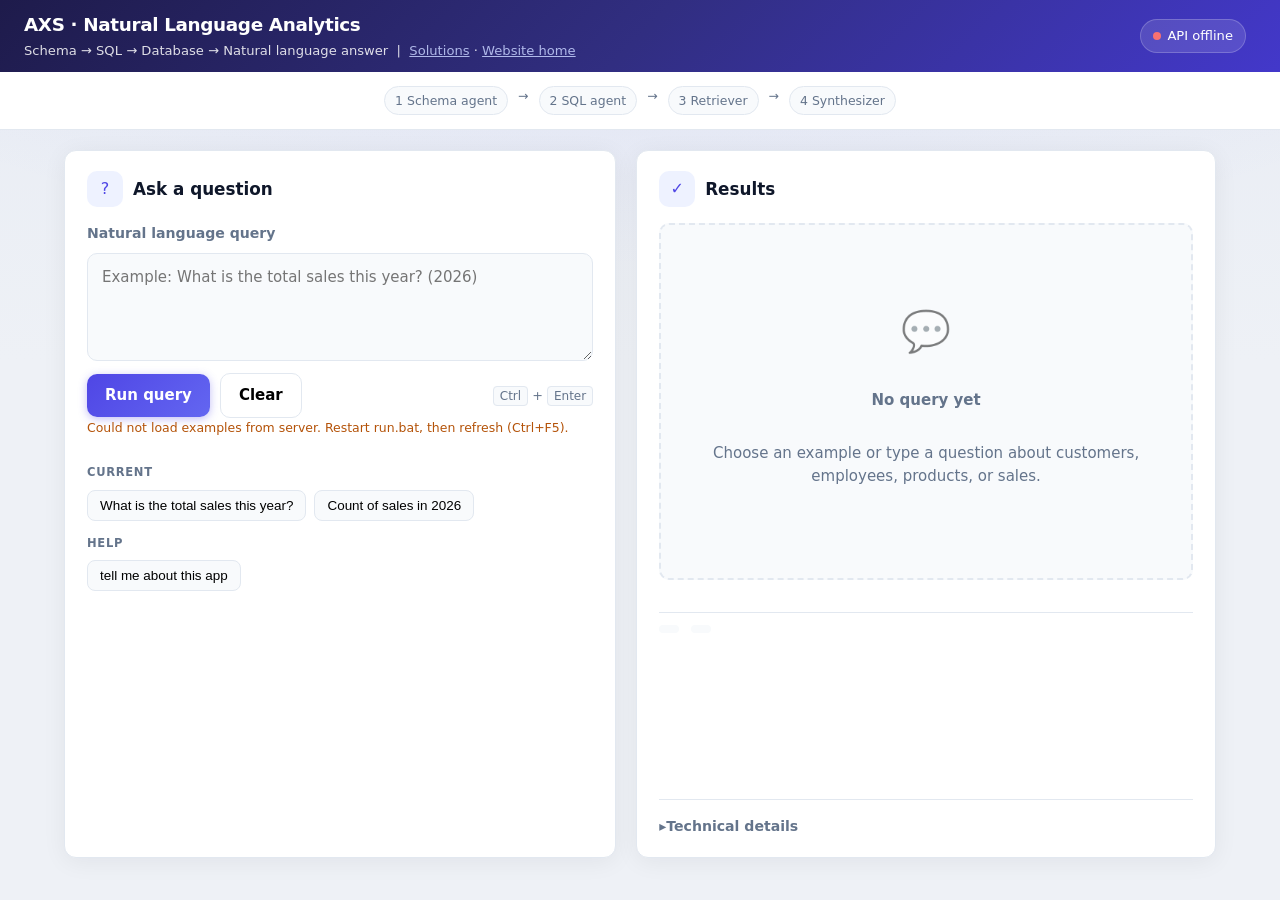
==== frontend/demo/index.html @ ce685f1d "update" ====
<!DOCTYPE html>
<html lang="en">
<head>
  <meta charset="UTF-8" />
  <meta name="viewport" content="width=device-width, initial-scale=1" />
  <title>AXS Natural Language Analytics | Demo</title>
  <style>
    :root {
      --bg: #eef1f6;
      --surface: #ffffff;
      --surface-2: #f8fafc;
      --border: #e2e8f0;
      --text: #0f172a;
      --muted: #64748b;
      --accent: #4f46e5;
      --accent-2: #6366f1;
      --accent-soft: #eef2ff;
      --ok: #16a34a;
      --err: #dc2626;
      --radius: 12px;
      --shadow: 0 4px 24px rgba(15, 23, 42, 0.06);
      --header-h: 72px;
    }

    * { box-sizing: border-box; }

    body {
      margin: 0;
      min-height: 100vh;
      font-family: "Segoe UI", system-ui, -apple-system, Roboto, sans-serif;
      font-size: 15px;
      line-height: 1.55;
      color: var(--text);
      background: var(--bg);
      background-image:
        radial-gradient(ellipse 80% 50% at 50% -20%, rgba(99, 102, 241, 0.12), transparent),
        linear-gradient(180deg, #e8ecf4 0%, var(--bg) 40%);
    }

    .topbar {
      background: linear-gradient(135deg, #1e1b4b 0%, #312e81 50%, #4338ca 100%);
      color: #fff;
      padding: 0 24px;
      min-height: var(--header-h);
      display: flex;
      align-items: center;
      justify-content: space-between;
      gap: 16px;
      box-shadow: 0 2px 12px rgba(30, 27, 75, 0.35);
    }

    .brand h1 {
      margin: 0;
      font-size: 1.15rem;
      font-weight: 650;
      letter-spacing: -0.02em;
    }

    .brand p {
      margin: 2px 0 0;
      font-size: 0.82rem;
      opacity: 0.85;
    }

    .status-bar {
      display: flex;
      align-items: center;
      gap: 10px;
      font-size: 0.82rem;
    }

    .pill {
      display: inline-flex;
      align-items: center;
      gap: 6px;
      padding: 6px 12px;
      border-radius: 999px;
      background: rgba(255, 255, 255, 0.12);
      border: 1px solid rgba(255, 255, 255, 0.2);
    }

    .pill::before {
      content: "";
      width: 8px;
      height: 8px;
      border-radius: 50%;
      background: #94a3b8;
    }

    .pill.online::before { background: #4ade80; box-shadow: 0 0 8px #4ade80; }
    .pill.offline::before { background: #f87171; }

    .pipeline {
      display: flex;
      flex-wrap: wrap;
      gap: 8px;
      justify-content: center;
      padding: 14px 24px;
      font-size: 0.78rem;
      color: var(--muted);
      background: var(--surface);
      border-bottom: 1px solid var(--border);
    }

    .pipeline span {
      padding: 4px 10px;
      background: var(--surface-2);
      border-radius: 999px;
      border: 1px solid var(--border);
    }

    .pipeline .arrow { border: none; background: none; padding: 0 2px; }

    .app {
      max-width: 1200px;
      margin: 0 auto;
      padding: 20px 24px 32px;
    }

    .layout {
      display: grid;
      grid-template-columns: minmax(0, 1fr) minmax(0, 1.05fr);
      gap: 20px;
      align-items: stretch;
      min-height: calc(100vh - var(--header-h) - 120px);
    }

    @media (max-width: 900px) {
      .layout { grid-template-columns: 1fr; min-height: auto; }
    }

    .panel {
      background: var(--surface);
      border: 1px solid var(--border);
      border-radius: var(--radius);
      box-shadow: var(--shadow);
      padding: 20px 22px;
      display: flex;
      flex-direction: column;
    }

    .panel-head {
      display: flex;
      align-items: center;
      gap: 10px;
      margin-bottom: 16px;
    }

    .panel-icon {
      width: 36px;
      height: 36px;
      border-radius: 10px;
      display: flex;
      align-items: center;
      justify-content: center;
      font-size: 1rem;
      background: var(--accent-soft);
      color: var(--accent);
    }

    .panel h2 {
      margin: 0;
      font-size: 1.05rem;
      font-weight: 650;
    }

    label {
      display: block;
      font-weight: 600;
      font-size: 0.88rem;
      margin-bottom: 8px;
      color: var(--muted);
    }

    textarea {
      width: 100%;
      min-height: 108px;
      padding: 12px 14px;
      font: inherit;
      border: 1px solid var(--border);
      border-radius: 10px;
      resize: vertical;
      background: var(--surface-2);
      transition: border-color 0.15s, box-shadow 0.15s;
    }

    textarea:focus {
      outline: none;
      border-color: var(--accent-2);
      box-shadow: 0 0 0 3px rgba(99, 102, 241, 0.2);
      background: #fff;
    }

    .actions {
      display: flex;
      flex-wrap: wrap;
      gap: 10px;
      margin-top: 12px;
      align-items: center;
    }

    .btn {
      font: inherit;
      font-weight: 600;
      padding: 10px 18px;
      border-radius: 10px;
      border: 1px solid var(--border);
      background: var(--surface);
      cursor: pointer;
      transition: transform 0.1s, box-shadow 0.15s;
    }

    .btn:active:not(:disabled) { transform: scale(0.98); }

    .btn:disabled {
      opacity: 0.6;
      cursor: not-allowed;
    }

    .btn-primary {
      background: linear-gradient(135deg, var(--accent) 0%, var(--accent-2) 100%);
      border: none;
      color: #fff;
      box-shadow: 0 2px 8px rgba(79, 70, 229, 0.35);
    }

    .btn-primary:hover:not(:disabled) {
      box-shadow: 0 4px 14px rgba(79, 70, 229, 0.45);
    }

    .kbd-hint {
      font-size: 0.8rem;
      color: var(--muted);
      margin-left: auto;
    }

    kbd {
      font-family: inherit;
      font-size: 0.75rem;
      padding: 2px 6px;
      border: 1px solid var(--border);
      border-radius: 4px;
      background: var(--surface-2);
    }

    .example-groups {
      margin-top: 18px;
      flex: 1;
      overflow-y: auto;
      max-height: min(520px, 55vh);
      padding-right: 4px;
    }

    .example-group { margin-bottom: 14px; }

    .example-group h3 {
      margin: 0 0 8px;
      font-size: 0.72rem;
      text-transform: uppercase;
      letter-spacing: 0.06em;
      color: var(--muted);
      font-weight: 700;
    }

    .chips { display: flex; flex-wrap: wrap; gap: 8px; }

    .chip {
      font-size: 0.84rem;
      padding: 7px 12px;
      border-radius: 8px;
      border: 1px solid var(--border);
      background: var(--surface-2);
      cursor: pointer;
      transition: all 0.15s;
    }

    .chip:hover {
      border-color: var(--accent-2);
      background: var(--accent-soft);
      color: var(--accent);
    }

    #empty-state[hidden] {
      display: none !important;
    }

    .examples-hint {
      font-size: 0.78rem;
      color: var(--muted);
      margin: 0 0 8px;
    }

    .empty-state {
      flex: 1;
      display: flex;
      flex-direction: column;
      align-items: center;
      justify-content: center;
      text-align: center;
      color: var(--muted);
      padding: 48px 24px;
      border: 2px dashed var(--border);
      border-radius: 10px;
      background: var(--surface-2);
    }

    .empty-state .icon {
      font-size: 2.5rem;
      margin-bottom: 12px;
      opacity: 0.5;
    }

    .answer-lead {
      font-size: 1.05rem;
      line-height: 1.6;
      white-space: pre-wrap;
      margin: 0 0 16px;
    }

    .answer-lead.loading {
      color: var(--muted);
      font-style: italic;
      font-size: 0.95rem;
    }

    .highlight-grid {
      display: grid;
      grid-template-columns: repeat(auto-fill, minmax(140px, 1fr));
      gap: 10px;
      margin-bottom: 16px;
    }

    .stat-card {
      padding: 12px 14px;
      border-radius: 10px;
      background: linear-gradient(145deg, var(--accent-soft) 0%, #fff 100%);
      border: 1px solid #c7d2fe;
    }

    .stat-card .label {
      font-size: 0.72rem;
      text-transform: uppercase;
      letter-spacing: 0.04em;
      color: var(--muted);
      font-weight: 600;
    }

    .stat-card .value {
      margin-top: 4px;
      font-size: 1.05rem;
      font-weight: 700;
      color: var(--text);
      word-break: break-word;
    }

    .stat-card.wide { grid-column: 1 / -1; }

    .meta-row {
      display: flex;
      flex-wrap: wrap;
      gap: 12px;
      padding-top: 12px;
      border-top: 1px solid var(--border);
      font-size: 0.82rem;
      color: var(--muted);
    }

    .meta-tag {
      padding: 4px 10px;
      background: var(--surface-2);
      border-radius: 6px;
    }

    .banner {
      margin-top: 12px;
      padding: 12px 14px;
      border-radius: 10px;
      font-size: 0.9rem;
      border: 1px solid #fecaca;
      background: #fef2f2;
      color: var(--err);
    }

    details.tech {
      margin-top: auto;
      padding-top: 16px;
      border-top: 1px solid var(--border);
    }

    details.tech summary {
      cursor: pointer;
      font-weight: 600;
      font-size: 0.88rem;
      color: var(--muted);
      user-select: none;
      list-style: none;
    }

    details.tech summary::-webkit-details-marker { display: none; }

    details.tech summary::before {
      content: "▸ ";
      display: inline-block;
      transition: transform 0.15s;
    }

    details.tech[open] summary::before { transform: rotate(90deg); }

    .tech-block { margin-top: 12px; }

    .tech-block h4 {
      margin: 0 0 6px;
      font-size: 0.78rem;
      text-transform: uppercase;
      letter-spacing: 0.04em;
      color: var(--muted);
    }

    pre, .sql-block {
      margin: 0;
      padding: 12px;
      background: #0f172a;
      color: #e2e8f0;
      border-radius: 8px;
      overflow-x: auto;
      font-size: 0.8rem;
      line-height: 1.45;
    }

    .copy-row { display: flex; justify-content: flex-end; margin-top: 6px; }

    .btn-sm { font-size: 0.78rem; padding: 5px 10px; border-radius: 6px; }

    .table-wrap {
      overflow: auto;
      border: 1px solid var(--border);
      border-radius: 8px;
      max-height: 220px;
    }

    table { width: 100%; border-collapse: collapse; font-size: 0.82rem; }

    th, td {
      padding: 8px 12px;
      text-align: left;
      border-bottom: 1px solid var(--border);
    }

    th {
      background: var(--surface-2);
      position: sticky;
      top: 0;
      font-weight: 600;
      font-size: 0.75rem;
      text-transform: uppercase;
      letter-spacing: 0.03em;
      color: var(--muted);
    }

    .row-count { font-size: 0.8rem; color: var(--muted); margin-bottom: 6px; }

    #result-area {
      flex: 1;
      display: flex;
      flex-direction: column;
    }
  </style>
</head>
<body>
  <header class="topbar">
    <div class="brand">
      <h1><a href="/" style="color:inherit;text-decoration:none;">AXS</a> · Natural Language Analytics</h1>
      <p>Schema → SQL → Database → Natural language answer &nbsp;|&nbsp; <a href="/solutions.html" style="color:#c7d2fe;">Solutions</a> · <a href="/" style="color:#c7d2fe;">Website home</a></p>
    </div>
    <div class="status-bar">
      <span class="pill" id="status-pill">Checking...</span>
      <span id="status-version"></span>
    </div>
  </header>

  <nav class="pipeline" aria-label="Pipeline">
    <span>1 Schema agent</span>
    <span class="arrow">→</span>
    <span>2 SQL agent</span>
    <span class="arrow">→</span>
    <span>3 Retriever</span>
    <span class="arrow">→</span>
    <span>4 Synthesizer</span>
  </nav>

  <div class="app">
    <div class="layout">
      <section class="panel">
        <div class="panel-head">
          <div class="panel-icon" aria-hidden="true">?</div>
          <h2>Ask a question</h2>
        </div>
        <label for="question">Natural language query</label>
        <textarea
          id="question"
          placeholder="Example: Employee with highest sales"
        ></textarea>
        <div class="actions">
          <button type="button" class="btn btn-primary" id="btn-ask">Run query</button>
          <button type="button" class="btn" id="btn-clear">Clear</button>
          <span class="kbd-hint"><kbd>Ctrl</kbd> + <kbd>Enter</kbd></span>
        </div>
        <p class="examples-hint">Example questions (scroll for more):</p>
        <div class="example-groups" id="example-groups"></div>
      </section>

      <section class="panel">
        <div class="panel-head">
          <div class="panel-icon" aria-hidden="true">✓</div>
          <h2>Results</h2>
        </div>

        <div id="empty-state" class="empty-state">
          <div class="icon" aria-hidden="true">💬</div>
          <p><strong>No query yet</strong></p>
          <p>Choose an example or type a question about customers, employees, products, or sales.</p>
        </div>

        <div id="result-area" hidden>
          <div id="highlight-grid" class="highlight-grid" hidden></div>
          <p class="answer-lead" id="answer"></p>
          <div class="meta-row">
            <span class="meta-tag" id="meta-time"></span>
            <span class="meta-tag" id="meta-rows"></span>
          </div>
          <div id="error-banner" class="banner" hidden></div>

          <details class="tech" id="tech-details">
            <summary>Technical details</summary>
            <div class="tech-block">
              <h4>Schema used</h4>
              <pre id="schema"></pre>
            </div>
            <div class="tech-block">
              <h4>Generated SQL</h4>
              <pre class="sql-block" id="sql"></pre>
              <div class="copy-row">
                <button type="button" class="btn btn-sm" id="btn-copy-sql">Copy SQL</button>
              </div>
            </div>
            <div class="tech-block">
              <h4>All rows</h4>
              <div class="row-count" id="row-count"></div>
              <div id="rows-table"></div>
              <pre id="rows-json" hidden></pre>
            </div>
          </details>
        </div>
      </section>
    </div>
  </div>

  <script>
    const MONEY_KEYS = new Set(["total_sales", "total_revenue", "avg_sale", "sale_amount", "price"]);

    const els = {
      question: document.getElementById("question"),
      btnAsk: document.getElementById("btn-ask"),
      btnClear: document.getElementById("btn-clear"),
      btnCopySql: document.getElementById("btn-copy-sql"),
      emptyState: document.getElementById("empty-state"),
      resultArea: document.getElementById("result-area"),
      highlightGrid: document.getElementById("highlight-grid"),
      answer: document.getElementById("answer"),
      schema: document.getElementById("schema"),
      sql: document.getElementById("sql"),
      rowsTable: document.getElementById("rows-table"),
      rowsJson: document.getElementById("rows-json"),
      rowCount: document.getElementById("row-count"),
      errorBanner: document.getElementById("error-banner"),
      metaTime: document.getElementById("meta-time"),
      metaRows: document.getElementById("meta-rows"),
      statusPill: document.getElementById("status-pill"),
      statusVersion: document.getElementById("status-version"),
      exampleGroups: document.getElementById("example-groups"),
      techDetails: document.getElementById("tech-details"),
    };

    let lastSql = "";

    function labelize(key) {
      return key.replace(/_/g, " ").replace(/\b\w/g, (c) => c.toUpperCase());
    }

    function formatValue(key, val) {
      if (val === null || val === undefined) return "-";
      if (MONEY_KEYS.has(key)) {
        const n = Number(val);
        if (!Number.isNaN(n)) return n.toLocaleString(undefined, { minimumFractionDigits: 2, maximumFractionDigits: 2 });
      }
      return String(val);
    }

    function renderHighlight(rows) {
      els.highlightGrid.innerHTML = "";
      if (!Array.isArray(rows) || rows.length === 0 || typeof rows[0] !== "object") {
        els.highlightGrid.hidden = true;
        return;
      }

      const row = rows[0];
      const keys = Object.keys(row);
      els.highlightGrid.hidden = false;

      for (const key of keys) {
        const card = document.createElement("div");
        card.className = "stat-card";
        if (key === "name" || keys.length <= 3) card.classList.add("wide");
        card.innerHTML =
          '<div class="label">' + labelize(key) + '</div>' +
          '<div class="value">' + formatValue(key, row[key]) + '</div>';
        els.highlightGrid.appendChild(card);
      }

      if (rows.length > 1) {
        const note = document.createElement("div");
        note.className = "stat-card wide";
        note.innerHTML = '<div class="label">More results</div><div class="value">+' + (rows.length - 1) + " additional row(s) in table below</div>";
        els.highlightGrid.appendChild(note);
      }
    }

    function renderExampleGroups(groups) {
      els.exampleGroups.innerHTML = "";
      for (const group of groups) {
        const wrap = document.createElement("div");
        wrap.className = "example-group";
        wrap.innerHTML = "<h3>" + group.title + "</h3>";
        const chips = document.createElement("div");
        chips.className = "chips";
        for (const text of group.items) {
          const b = document.createElement("button");
          b.type = "button";
          b.className = "chip";
          b.textContent = text;
          b.addEventListener("click", () => {
            els.question.value = text;
            ask();
          });
          chips.appendChild(b);
        }
        wrap.appendChild(chips);
        els.exampleGroups.appendChild(wrap);
      }
    }

    async function fetchExamplePayload(url) {
      const res = await fetch(url, { cache: "no-store" });
      if (!res.ok) return null;
      const ct = (res.headers.get("content-type") || "").toLowerCase();
      if (!ct.includes("json")) return null;
      const data = await res.json();
      if (!data.groups || !data.groups.length) return null;
      return data;
    }

    async function loadExamples() {
      const y = new Date().getFullYear();
      const hint = document.querySelector(".examples-hint");
      els.question.placeholder = "Example: What is the total sales this year? (" + y + ")";

      for (const url of ["/examples", "/examples.json"]) {
        try {
          const data = await fetchExamplePayload(url);
          if (data) {
            renderExampleGroups(data.groups);
            if (hint) {
              hint.textContent = "Example questions (" + data.groups.length + " groups, scroll for more):";
            }
            return;
          }
        } catch (_) {}
      }

      if (hint) {
        hint.textContent = "Could not load examples from server. Restart run.bat, then refresh (Ctrl+F5).";
        hint.style.color = "#b45309";
      }
      renderExampleGroups([
        { title: "Current", items: ["What is the total sales this year?", "Count of sales in " + y] },
        { title: "Help", items: ["tell me about this app"] },
      ]);
    }

    async function checkHealth() {
      try {
        const res = await fetch("/health");
        if (!res.ok) throw new Error();
        const data = await res.json();
        els.statusPill.textContent = "API online";
        els.statusPill.classList.add("online");
        els.statusVersion.textContent = data.version ? "v" + data.version : "";
      } catch {
        els.statusPill.textContent = "API offline";
        els.statusPill.classList.add("offline");
      }
    }

    function renderRowsTable(rows) {
      els.rowsTable.innerHTML = "";
      els.rowsJson.hidden = true;
      if (!Array.isArray(rows) || rows.length === 0) {
        els.rowCount.textContent = "No rows.";
        return;
      }
      els.rowCount.textContent = rows.length + " row(s)";
      if (typeof rows[0] !== "object") {
        els.rowsJson.hidden = false;
        els.rowsJson.textContent = JSON.stringify(rows, null, 2);
        return;
      }
      const keys = Object.keys(rows[0]);
      const wrap = document.createElement("div");
      wrap.className = "table-wrap";
      const table = document.createElement("table");
      const hr = document.createElement("tr");
      keys.forEach((k) => {
        const th = document.createElement("th");
        th.textContent = labelize(k);
        hr.appendChild(th);
      });
      table.appendChild(document.createElement("thead")).appendChild(hr);
      const tbody = document.createElement("tbody");
      const limit = Math.min(rows.length, 100);
      for (let i = 0; i < limit; i++) {
        const tr = document.createElement("tr");
        keys.forEach((k) => {
          const td = document.createElement("td");
          td.textContent = formatValue(k, rows[i][k]);
          tr.appendChild(td);
        });
        tbody.appendChild(tr);
      }
      table.appendChild(tbody);
      wrap.appendChild(table);
      els.rowsTable.appendChild(wrap);
    }

    function setLoading(loading) {
      els.btnAsk.disabled = loading;
      els.btnAsk.textContent = loading ? "Running..." : "Run query";
      els.answer.classList.toggle("loading", loading);
      if (loading) {
        els.answer.textContent = "Running pipeline and querying the database...";
        els.highlightGrid.hidden = true;
      }
    }

    async function ask() {
      const question = els.question.value.trim();
      if (!question) {
        els.question.focus();
        return;
      }

      els.emptyState.hidden = true;
      els.resultArea.hidden = false;
      els.errorBanner.hidden = true;
      setLoading(true);
      const started = performance.now();

      try {
        const response = await fetch("/ask", {
          method: "POST",
          headers: { "Content-Type": "application/json" },
          body: JSON.stringify({ question }),
        });
        const data = await response.json();
        const ms = Math.round(performance.now() - started);
        const rows = data.steps?.result_rows;

        renderHighlight(rows);
        els.answer.textContent = data.answer || "";
        els.schema.textContent = JSON.stringify(data.steps?.schema_used, null, 2);
        lastSql = data.steps?.generated_sql || "";
        els.sql.textContent = lastSql || "(none)";
        renderRowsTable(rows);

        const rowLen = Array.isArray(rows) ? rows.length : 0;
        els.metaTime.textContent = ms + " ms";
        els.metaRows.textContent = rowLen ? rowLen + " rows" : "No rows";

        if (data.error) {
          els.errorBanner.hidden = false;
          els.errorBanner.textContent = data.error;
        }

        els.techDetails.open = !lastSql;
      } catch (err) {
        els.answer.textContent = "Could not reach the server.";
        els.errorBanner.hidden = false;
        els.errorBanner.textContent = String(err);
        els.highlightGrid.hidden = true;
      } finally {
        setLoading(false);
      }
    }

    els.btnAsk.addEventListener("click", ask);
    els.btnClear.addEventListener("click", () => {
      els.question.value = "";
      els.question.focus();
    });
    els.btnCopySql.addEventListener("click", async () => {
      if (!lastSql) return;
      try {
        await navigator.clipboard.writeText(lastSql);
        els.btnCopySql.textContent = "Copied!";
        setTimeout(() => { els.btnCopySql.textContent = "Copy SQL"; }, 1500);
      } catch {
        els.btnCopySql.textContent = "Failed";
      }
    });
    els.question.addEventListener("keydown", (e) => {
      if (e.key === "Enter" && (e.ctrlKey || e.metaKey)) {
        e.preventDefault();
        ask();
      }
    });

    loadExamples();
    checkHealth();
  </script>
</body>
</html>
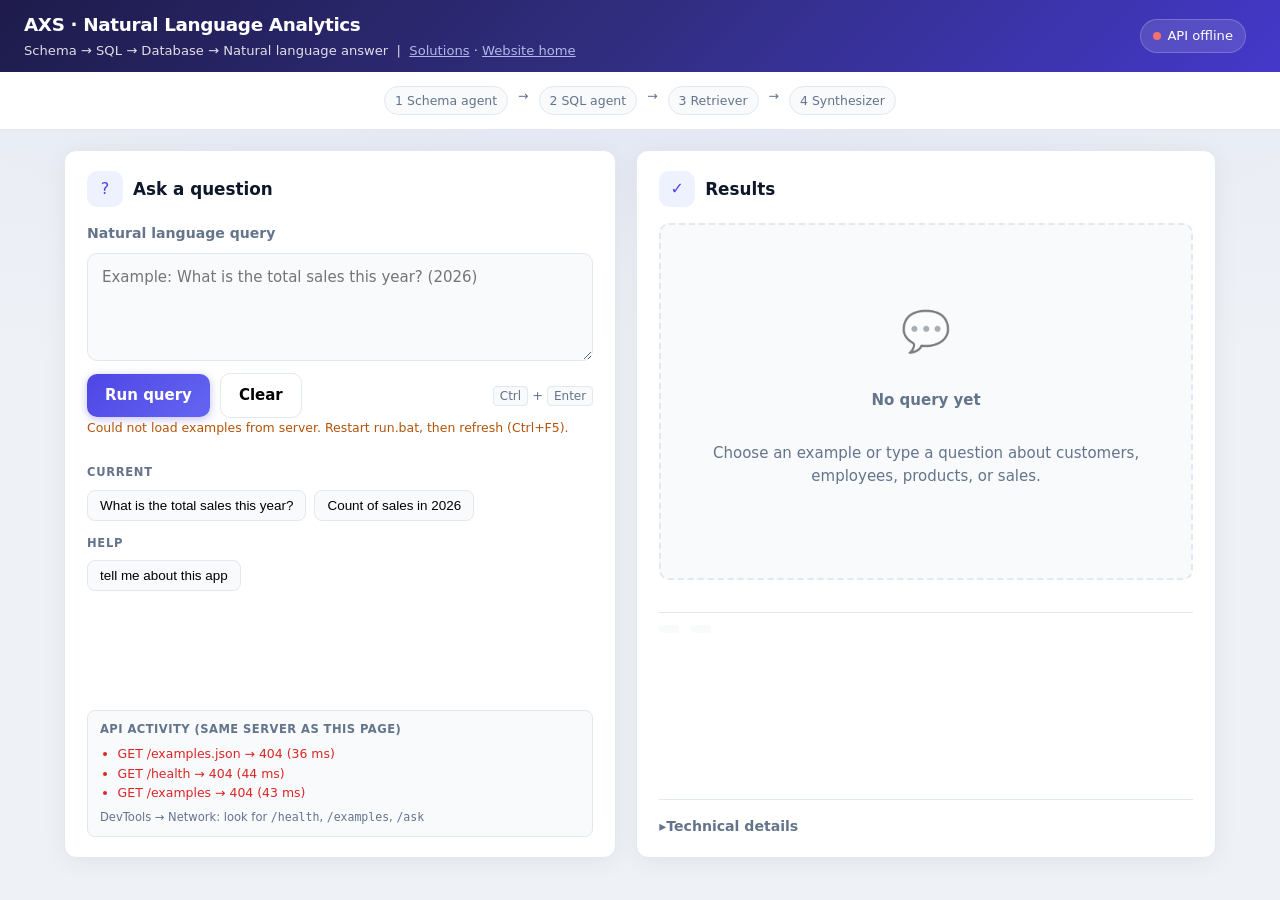
==== commit 353d91a7: "update" ====
--- a/frontend/demo/index.html
+++ b/frontend/demo/index.html
@@ -464,6 +464,34 @@
       display: flex;
       flex-direction: column;
     }
+
+    .api-log-panel {
+      margin-top: 14px;
+      padding: 10px 12px;
+      border: 1px solid var(--border);
+      border-radius: 8px;
+      background: var(--surface-2);
+      font-size: 0.78rem;
+    }
+
+    .api-log-panel h4 {
+      margin: 0 0 6px;
+      font-size: 0.72rem;
+      text-transform: uppercase;
+      letter-spacing: 0.04em;
+      color: var(--muted);
+    }
+
+    #api-log {
+      margin: 0;
+      padding-left: 1.1rem;
+      max-height: 100px;
+      overflow-y: auto;
+      color: var(--muted);
+    }
+
+    #api-log li.ok { color: var(--ok); }
+    #api-log li.err { color: var(--err); }
   </style>
 </head>
 <body>
@@ -507,6 +535,13 @@
         </div>
         <p class="examples-hint">Example questions (scroll for more):</p>
         <div class="example-groups" id="example-groups"></div>
+        <div class="api-log-panel">
+          <h4>API activity (same server as this page)</h4>
+          <ul id="api-log"></ul>
+          <p style="margin:6px 0 0;font-size:0.72rem;color:var(--muted);">
+            DevTools → Network: look for <code>/health</code>, <code>/examples</code>, <code>/ask</code>
+          </p>
+        </div>
       </section>
 
       <section class="panel">
@@ -556,7 +591,36 @@
   </div>
 
   <script>
+    if (window.location.protocol === "file:") {
+      document.body.insertAdjacentHTML(
+        "afterbegin",
+        '<div style="background:#b91c1c;color:#fff;padding:12px;text-align:center;">' +
+          "Open via run.bat: <a href=\"http://127.0.0.1:8000/demo/\" style=\"color:#fff;\">http://127.0.0.1:8000/demo/</a> — " +
+          "file:// pages cannot call the API.</div>"
+      );
+    }
+
     const MONEY_KEYS = new Set(["total_sales", "total_revenue", "avg_sale", "sale_amount", "price"]);
+
+    function logApi(method, path, status, ms) {
+      const ul = document.getElementById("api-log");
+      if (!ul) return;
+      const li = document.createElement("li");
+      const ok = status >= 200 && status < 300;
+      li.className = ok ? "ok" : "err";
+      li.textContent =
+        method + " " + path + " → " + status + (ms != null ? " (" + ms + " ms)" : "");
+      ul.insertBefore(li, ul.firstChild);
+      while (ul.children.length > 12) ul.removeChild(ul.lastChild);
+    }
+
+    async function apiFetch(path, options) {
+      const method = (options && options.method) || "GET";
+      const started = performance.now();
+      const res = await fetch(path, options);
+      logApi(method, path, res.status, Math.round(performance.now() - started));
+      return res;
+    }
 
     const els = {
       question: document.getElementById("question"),
@@ -650,7 +714,7 @@
     }
 
     async function fetchExamplePayload(url) {
-      const res = await fetch(url, { cache: "no-store" });
+      const res = await apiFetch(url, { cache: "no-store" });
       if (!res.ok) return null;
       const ct = (res.headers.get("content-type") || "").toLowerCase();
       if (!ct.includes("json")) return null;
@@ -689,7 +753,7 @@
 
     async function checkHealth() {
       try {
-        const res = await fetch("/health");
+        const res = await apiFetch("/health");
         if (!res.ok) throw new Error();
         const data = await res.json();
         els.statusPill.textContent = "API online";
@@ -765,7 +829,7 @@
       const started = performance.now();
 
       try {
-        const response = await fetch("/ask", {
+        const response = await apiFetch("/ask", {
           method: "POST",
           headers: { "Content-Type": "application/json" },
           body: JSON.stringify({ question }),
